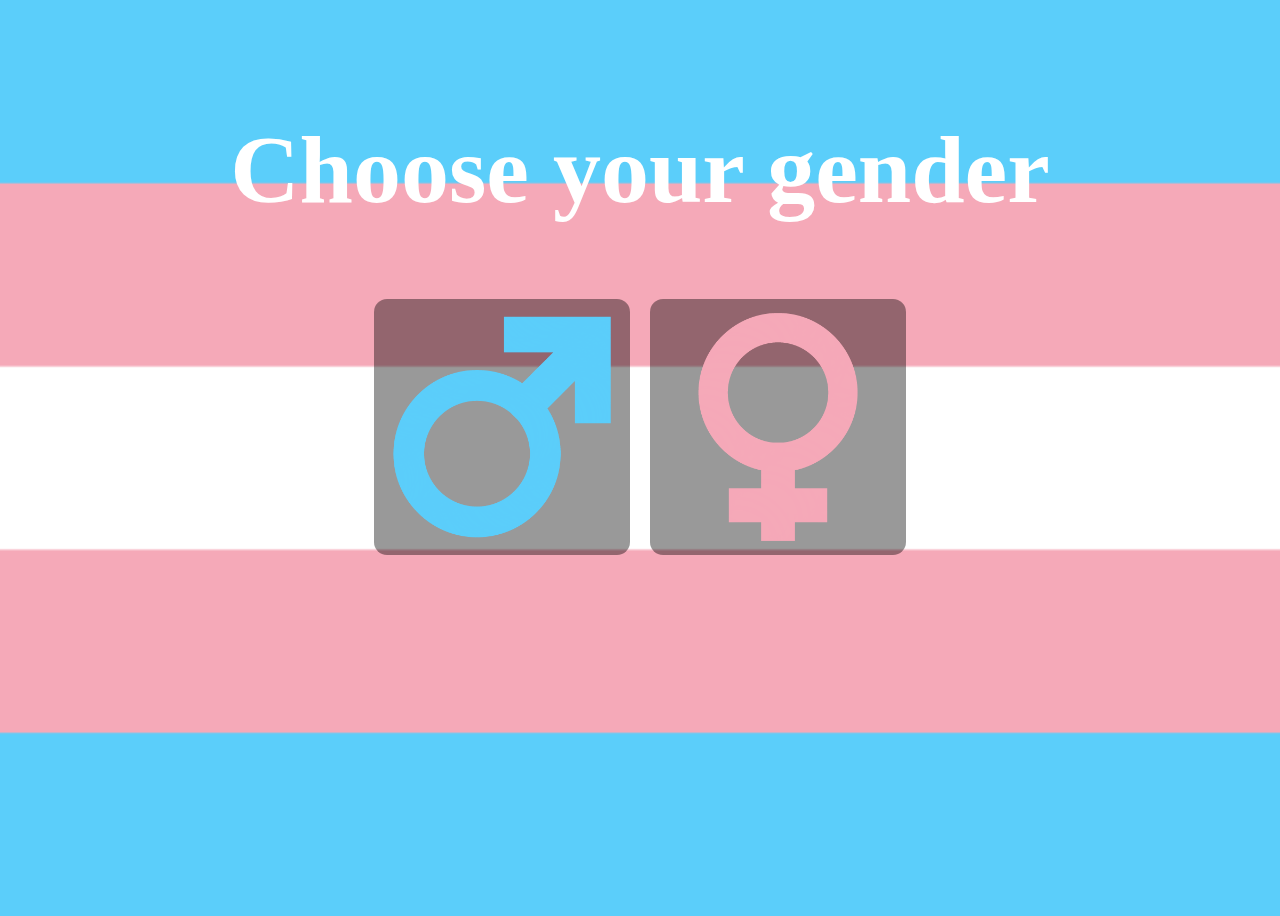
==== index.html @ 0bb25cf7 "got gender selection UI" ====
<!DOCTYPE html>
<html lang="en">
    <head>
        <meta charset="UTF-8">
        <meta name="viewport" content="width=device-width, initial-scale=1.0">
        <title>A trans journey by Hanna Skairipa aka PinkQween</title>
        <link rel="stylesheet" href="css/main.css"></link>
    </head>
    <body>
        <div class="center-center">
            <div class="container">
                <h1 class="header">Choose your gender</h1>

                <div class="wrapper">
                    <div class="card" id="male">
                        <img src="assets/male.png" class="choose-gender-image">
                    </div>
                    <div class="card" id="female">
                        <img src="assets/female.png" class="choose-gender-image">
                    </div>
                </div>
            </div>
        </div>
    </body>
</html>
---- css/main.css ----
body {
    background-image: url("../assets/trans-flag.png");
    background-repeat: no-repeat;
    background-position: center;
    background-size: cover;
}

.center-center {
    display: flex;
    justify-content: center;
    align-items: center;
    height: 100vh;
}

.card {
    background-color: #00000066;
    height: 16rem;
    width: 16rem;
    border-radius: 13px;
    margin: 10px;
}

.choose-gender-image {
    height: 100%;
    width: 100%;
}

.header {
    color: #ffffff;
    font-size: 96px;
}

.container {
    text-align: center;
    display: flex;
    flex-direction: column;
    align-items: center;
}

.wrapper {
    display: flex;
    justify-content: center;
    margin-bottom: calc(50vh - 8rem - 20px);
}
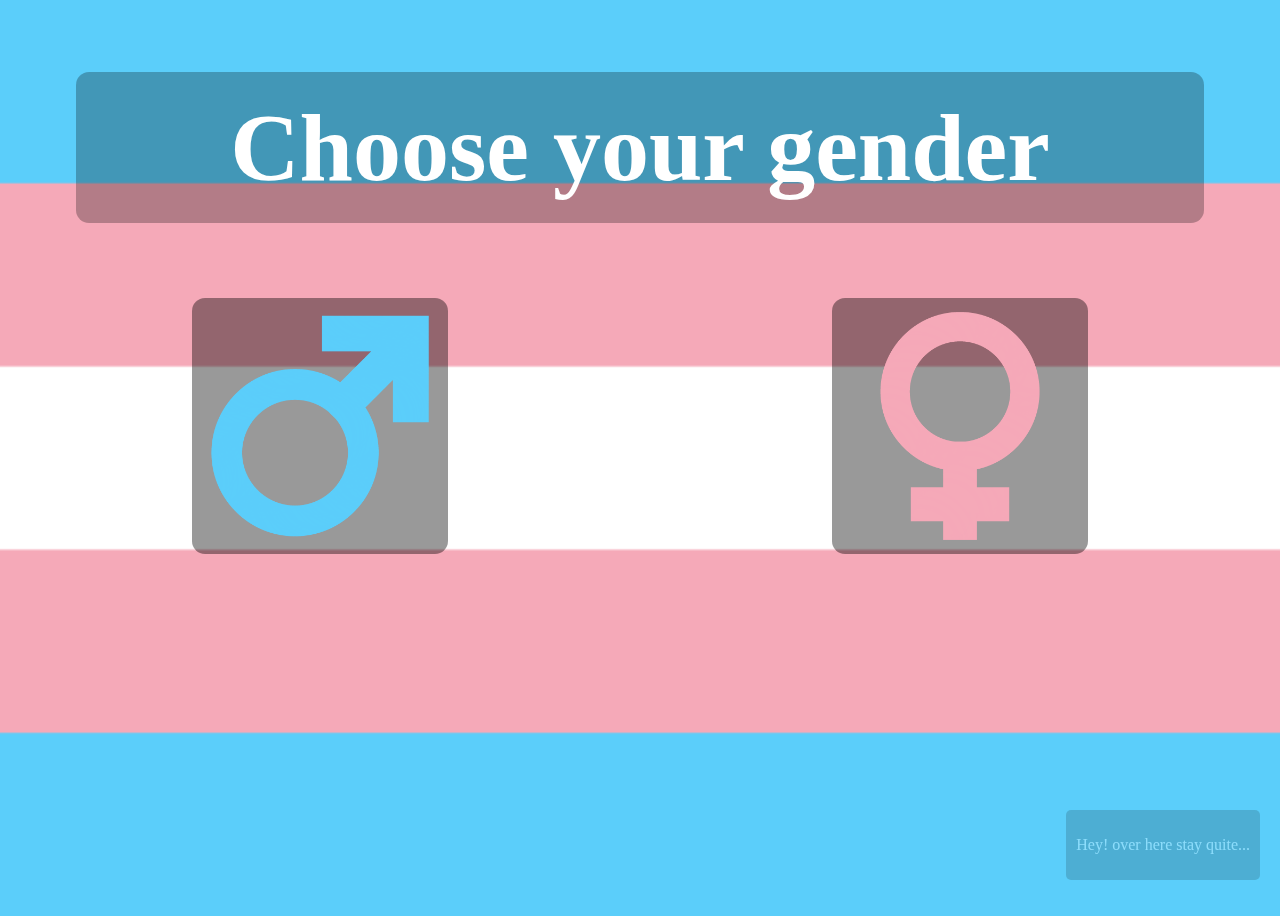
==== commit 812c2365: "Fixed and added 500 error page with jokes that are easy but not too easy to access even for people w" ====
--- a/index.html
+++ b/index.html
@@ -5,6 +5,8 @@
         <meta name="viewport" content="width=device-width, initial-scale=1.0">
         <title>A trans journey by Hanna Skairipa aka PinkQween</title>
         <link rel="stylesheet" href="css/main.css"></link>
+        <link rel="icon" type="image/png" href="favicon/t-flag.png">
+        <script defer src="js/main.js"></script>
     </head>
     <body>
         <div class="center-center">
@@ -13,13 +15,17 @@
 
                 <div class="wrapper">
                     <div class="card" id="male">
-                        <img src="assets/male.png" class="choose-gender-image">
+                        <img src="assets/male.png" class="choose-gender-image" draggable="false">
                     </div>
                     <div class="card" id="female">
-                        <img src="assets/female.png" class="choose-gender-image">
+                        <img src="assets/female.png" class="choose-gender-image" draggable="false">
                     </div>
                 </div>
             </div>
         </div>
+        
+        <div id="fun">
+            <p>Hey! over here stay quite...</p>
+        </div>
     </body>
 </html>--- a/css/main.css
+++ b/css/main.css
@@ -3,13 +3,15 @@
     background-repeat: no-repeat;
     background-position: center;
     background-size: cover;
+    height: 100vh;
+    user-select: none;
 }
 
 .center-center {
     display: flex;
     justify-content: center;
     align-items: center;
-    height: 100vh;
+    height: 100%;
 }
 
 .card {
@@ -18,6 +20,24 @@
     width: 16rem;
     border-radius: 13px;
     margin: 10px;
+    cursor: pointer;
+    transition: box-shadow 400ms ease; /* Add transition for smooth effect */
+}
+
+.card#male:hover {
+    box-shadow: 0 0 20px 5px #00BFFF; /* Neon glow effect for male */
+}
+
+.card#female:hover {
+    box-shadow: 0 0 20px 5px #FF69B4; /* Neon glow effect for female */
+}
+
+.card#male:active {
+    box-shadow: none;
+}
+
+.card#female:active {
+    box-shadow: none;
 }
 
 .choose-gender-image {
@@ -27,7 +47,12 @@
 
 .header {
     color: #ffffff;
+    /* font-size: 96px; */
     font-size: 96px;
+    background-color: #00000044;
+    width: 85vw;
+    border-radius: 13px;
+    padding: 20px;
 }
 
 .container {
@@ -35,10 +60,30 @@
     display: flex;
     flex-direction: column;
     align-items: center;
+    height: 100%;
 }
 
 .wrapper {
     display: flex;
-    justify-content: center;
+    justify-content: space-around;
     margin-bottom: calc(50vh - 8rem - 20px);
-}+    width: 100vw;
+}
+
+ #fun {
+        position: fixed; /* Make it stay in one position */
+        bottom: 20px; /* Adjust its position from bottom */
+        right: 20px; /* Adjust its position from right */
+        padding: 10px; /* Add padding for better visibility */
+        background-color: rgba(0, 0, 0, 0.5); /* Semi-transparent background */
+        color: white; /* Text color */
+        border-radius: 5px; /* Rounded corners */
+        text-decoration: none; /* Remove underline */
+        opacity: 0.3;
+        transition: opacity 0.3s; /* Smooth transition for opacity */
+        cursor: default;
+    }
+
+    #fun:hover {
+        opacity: 0.1; /* Reduce opacity on hover */
+    }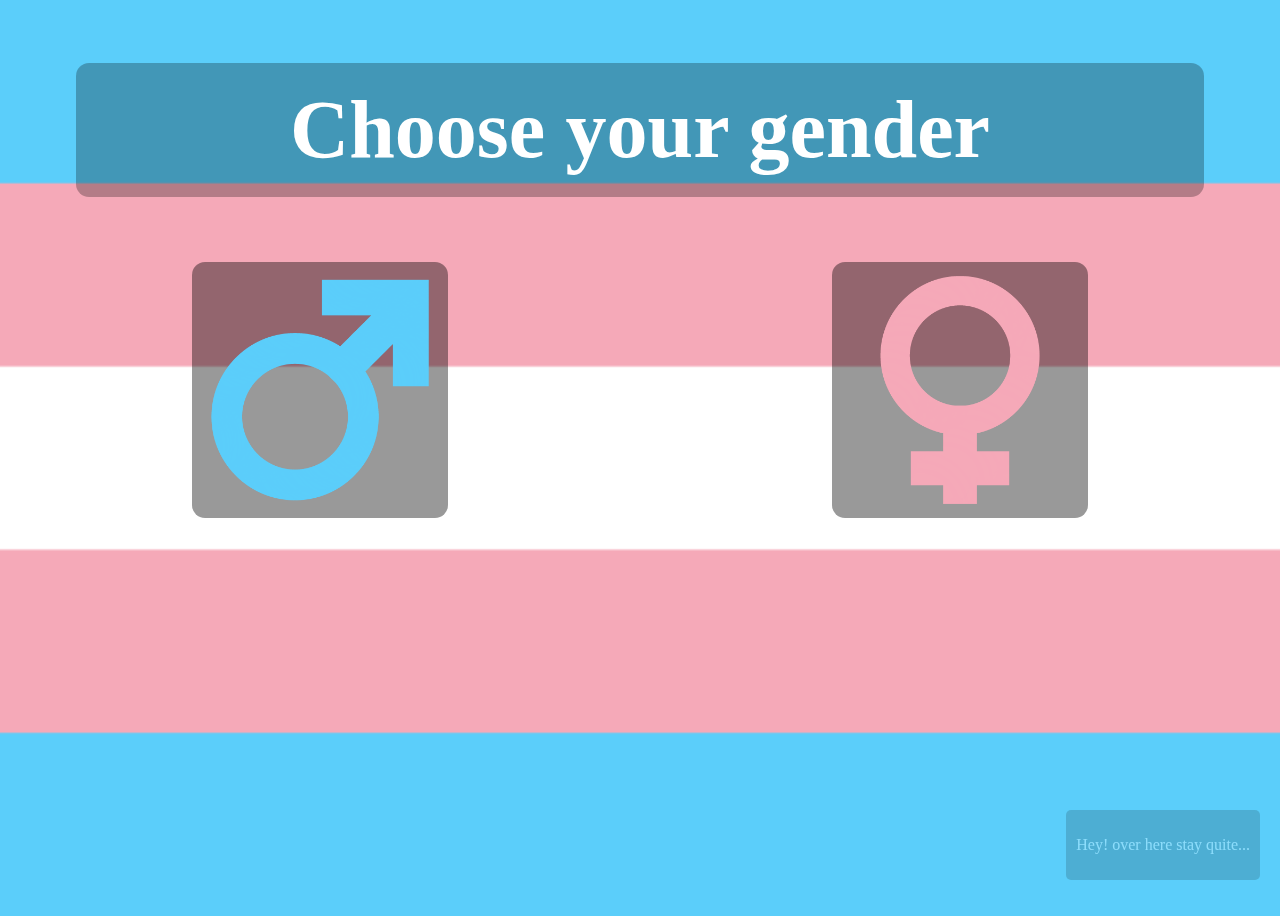
==== commit 086b353f: "set up base game ui for non visual novel part" ====
--- a/index.html
+++ b/index.html
@@ -6,6 +6,7 @@
         <title>A trans journey by Hanna Skairipa aka PinkQween</title>
         <link rel="stylesheet" href="css/main.css"></link>
         <link rel="icon" type="image/png" href="favicon/t-flag.png">
+        <script defer src="js/utils/change-content.js"></script>
         <script defer src="js/main.js"></script>
     </head>
     <body>
--- a/css/main.css
+++ b/css/main.css
@@ -48,7 +48,7 @@
 .header {
     color: #ffffff;
     /* font-size: 96px; */
-    font-size: 96px;
+    font-size: 82px;
     background-color: #00000044;
     width: 85vw;
     border-radius: 13px;
